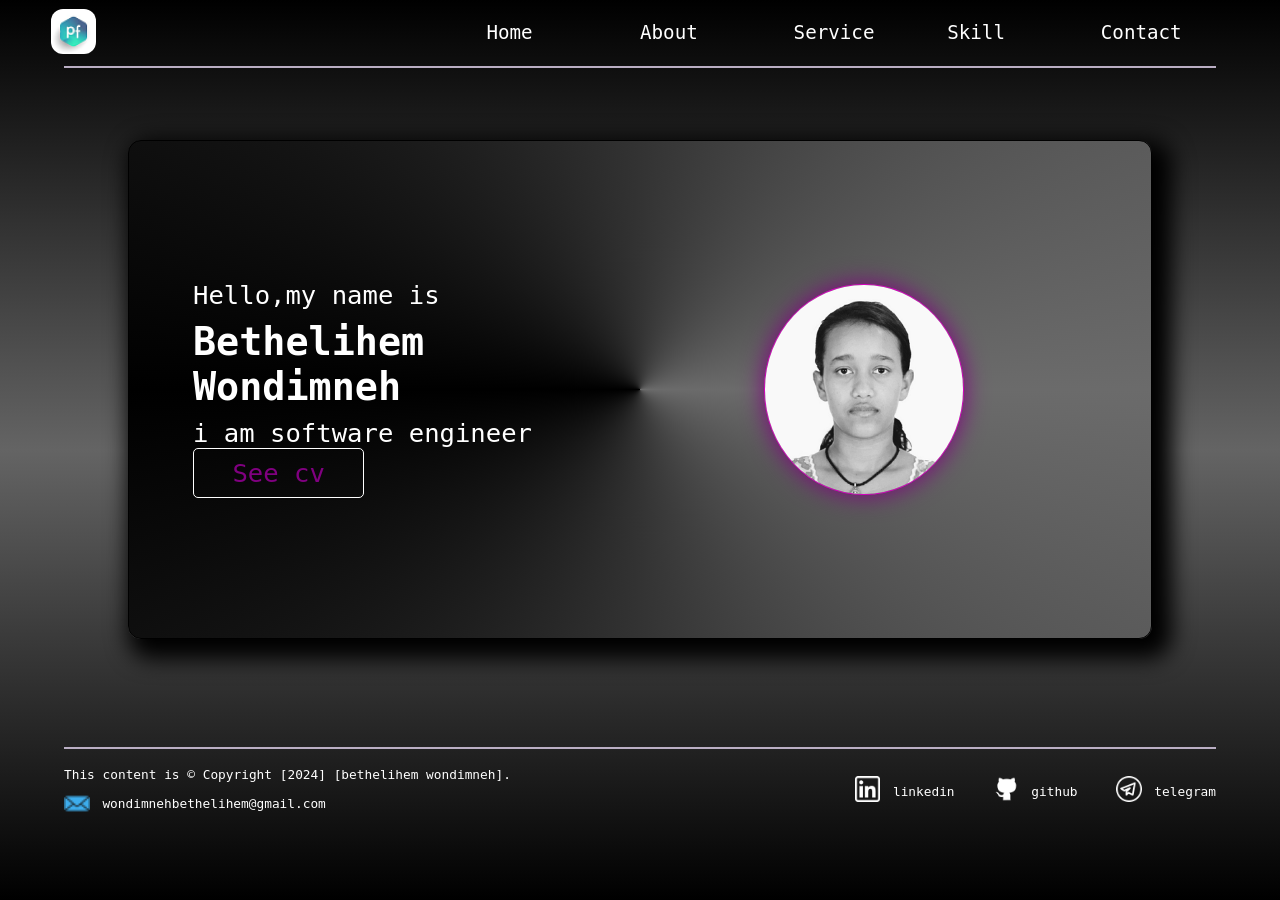
==== index.html @ 26ce0ae4 "added responsive" ====
<!DOCTYPE html>
<html lang="en">
<head>
    <meta charset="UTF-8">
    <meta name="viewport" content="width=device-width, initial-scale=1.0">
    <title>homepage</title>
    <meta name="viewport" content="width=device-width, initial-scale=1.0">
    <link rel="stylesheet" href = "css/nav_css.css">
    <link rel="stylesheet" href = "css/body_css.css">
    <link rel="stylesheet" href = "css/footer.css">
    <link rel="stylesheet" href="https://fonts.googleapis.com/css2?family=Material+Symbols+Outlined:opsz,wght,FILL,GRAD@24,400,0,0&icon_names=copyright">

</head>
<body>
    <main class="home-page">
        <header>
            <div class="header">
                <div class="logo">
                    <img  src="images/logo.png" alt="logo">
                </div>
                <div class="hamburger">
                    <div class="bar"></div>
                    <div class="bar"></div>
                    <div class="bar"></div>
                </div>
                <div class="nav_container">
                    <nav>
                        <ul>
                            <li id="home"><a href="home_page.html">Home</a></li>
                            <li id="about"><a href="about_me.html">About</a></li>
                            <li id="service"><a href="service.html">Service</a></li>
                            <li id="skill"><a href="skills.html">Skill</a></li>
                            <li id="contact"><a href="contacts.html">Contact</a></li>
                        </ul>
                    </nav>
                </div>
            </div>
        </header>
        <hr>
        <audio id="background-music" autoplay loop>
            <!-- <source src="audios/audio.mp3" type="audio/mpeg"> -->
        </audio>
        <!-- home page -->
        <section class="home_page">
            <div class="container1">
                <div class="content1">
                    <p>Hello,my name is</p>
                    <h1>Bethelihem <span>Wondimneh</span> </h1>
                    <p>i am software engineer</p>
                    <div class="content2">
                        <button id="btn1">See cv</button>
                    </div>
                </div>
                <div class="pic1">
                    <img width="150px" src="images/photo 2.png" alt="myimage">
                </div>
            </div>   
        </section>
        <hr id="second_one">
        <footer>
            <div class="footer">
                <div>
                    <p>This content is © Copyright [2024] [bethelihem wondimneh].</p>
                    <div class="mail">
                        <img src="icons/Mail.png" alt="">
                        <p>wondimnehbethelihem@gmail.com</p>
                    </div>
                </div>
                <div class="linksinfooter">
                    <div class="linkedin">
                        <a href="https://www.linkedin.com/feed/"><img src="icons/linkedin.png" alt="linkdin"></a>
                        <a href="https://www.linkedin.com/feed/"><p>linkedin</p></a>
                    </div>
                    <div class="github">
                        <a href="https://github.com/bethelihemw"><img src="icons/github.png" alt="github"></a>
                        <a href="https://github.com/bethelihemw"><p>github</p></a>
                    </div>
                    <div class="telegram">
                        <a href="@AstrixW">
                            <img src="icons/telegram.png" alt="telegram">
                        </a>
                        <p>telegram</p>
                    </div>
                </div>
            </div>     
        </footer>
    </main>
    <script src="script.js"></script>
</body>
</html>
---- css/nav_css.css ----
/* Navbar Styles */
.nav_container ul {
    list-style-type: none;
    display: flex;
    padding: 0;
    margin: 0;
}
.nav_container ul li {
    width: 12vw; 
    padding: 1vh 1vw;
    border-radius: 5px;
}
.nav_container ul li a {
    text-decoration: none;
    color: #fff;
    font-size: 1.5vw; 
    padding: 1vh 1vw;
    transition: background-color 0.3s;
}
.nav_container ul li:hover {
    background: linear-gradient(to bottom, rgb(28, 28, 28, 0), rgb(255, 147, 228, 1));
    border-radius: 5px;
}

.nav_container ul li:active  {
    background: linear-gradient(to bottom, rgb(28, 28, 28, 0), rgb(118, 11, 91));
    border-radius: 5px;
}
---- css/body_css.css ----
/* Base Styles */
* {
    margin: 0;
    padding: 0;
    box-sizing: border-box;
    font-family: monospace;
}

body {
    margin: 0;
    width: 100%;

    background: linear-gradient(rgb(0, 0, 0), #646464, rgb(0, 0, 0));
}

.home-page {
    display: flex;
    flex-direction: column;
    height: 100vh;
}

.header {
    display: flex;
    justify-content: space-between;
    align-items: center;
    padding: 1vh 4vw; 
}

.logo img {
    width: 3.5vw; 
    border-radius: 12px;
}



.container1 {
    border-radius: 13px;
    width: 80%;
    height: 110%;

    display: flex;
    justify-content: space-between;
    background: conic-gradient(from 90deg, rgb(107, 107, 107), rgb(51, 51, 51), rgb(0, 0, 0), rgb(51, 51, 51), rgb(107, 107, 107));
    align-items: center;
    padding: 5vh 5vw;
    border: 1px solid black;
    box-shadow: 10px 10px 22px 10px black;
    margin: 8vh auto;
}

.content1 {
    color: white;
    flex: 1;
    font-size: 2vw;
}

.content1 h1 {
    margin: 1vh 0;
}

.content2 button {
    background-color: transparent;
    border: 1px solid white;
    padding: 1vh 3vw; 
    color: purple;
    border-radius: 5px;
    cursor: pointer;
    font-size: 2vw; 
    transition: background-color 0.5s;
}

.content2 button:hover {
    background-color: #F285DE;
    color: #fff;
}

.content2 button:active {
    background-color: #6d055a;
    color: #fff;
}

.pic1 {
    flex: 1;
    display: flex;
    justify-content: center;
}

.pic1 img {
    box-shadow: 0 0 25px purple;
    border-radius: 50%;
    width: 20vw;
    max-width: 200px;
    border: 1px solid #D700C1;
    animation: floatImage 4s ease-in-out infinite;
    transition: 0.4s ease;
}

@keyframes floatImage {
    0% {
        transform: translateY(0);
    }
    50% {
        transform: translateY(-1.49rem);
    }
    100% {
        transform: translateY(0);
    }
}
---- css/footer.css ----
/* Footer */
.footer {
    padding: 2vh 5vw;
    display: flex;
    justify-content: space-between;
    align-items: center;
    color: white;
    flex-wrap: wrap;

}

.footer p {
    font-size: 1vw; 
   
}

.mail {
    display: flex;
    align-items: center;
    margin-top: 1vh;
}

.mail img {
    width: 2vw;
    margin-right: 1vw;
}

.linksinfooter {
    display: flex;
    gap: 3vw;
    flex-wrap: wrap;
}

.linksinfooter div {
    display: flex;
    align-items: center;
}

.linksinfooter img {
    width: 2vw;
    margin-right: 1vw;
}

.linksinfooter a {
    text-decoration: none;
    color: #fff;
    font-size: 1.5vw;
}

.linksinfooter a:hover {
    color: #a100ff;
}

/* Horizontal Line */
hr {
    display: flex;
    border: 1px solid #baaec4;
    margin: 0 auto;
    width: 90%;
    text-align: center;
    
}

#second_one {
    display: flex;
    border: 1px solid #baaec4;
    /* margin: 0 auto; */
    width: 90%;
    text-align: center;
    margin-top: 25vh;
}
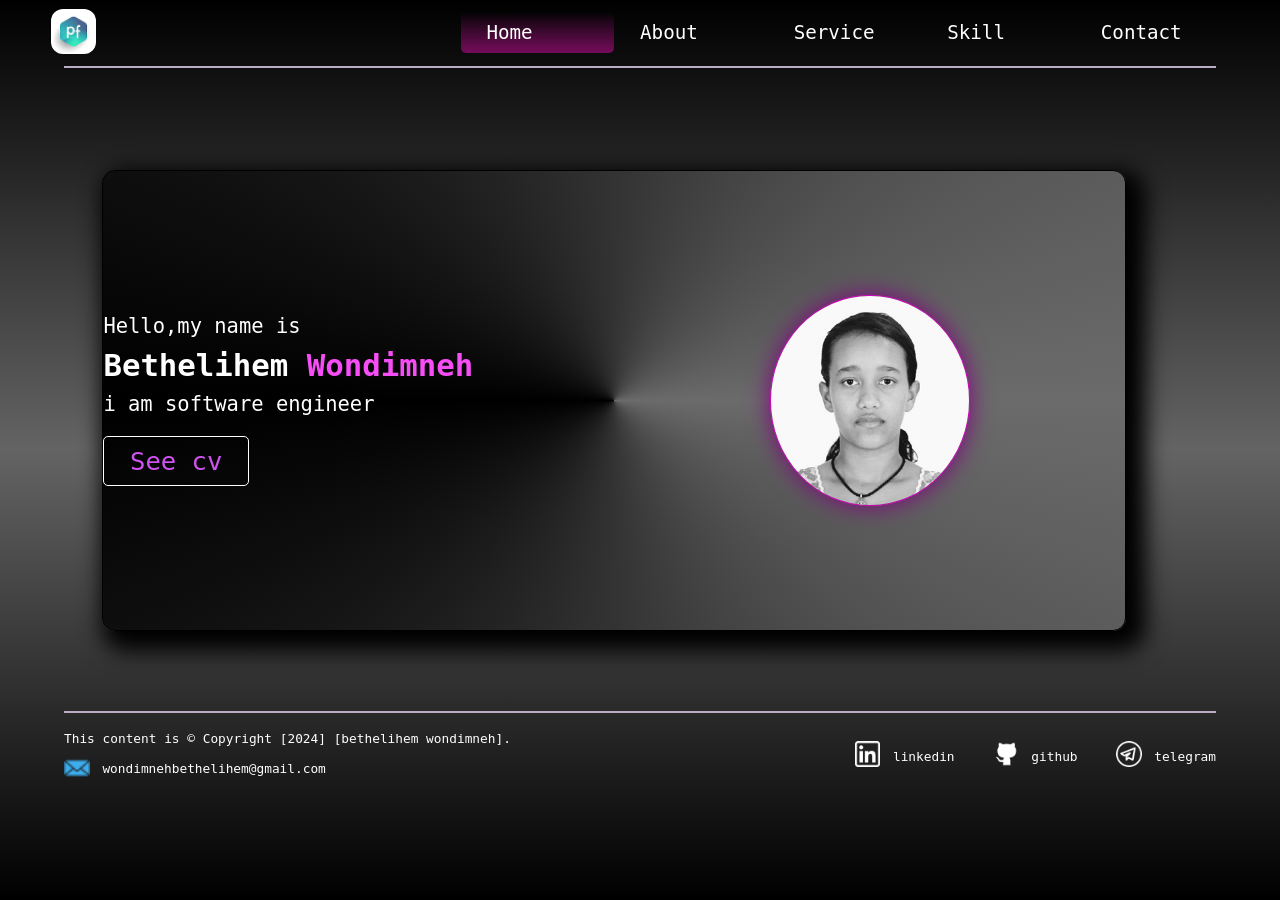
==== commit e5025183: "responsiveness" ====
--- a/index.html
+++ b/index.html
@@ -9,7 +9,12 @@
     <link rel="stylesheet" href = "css/body_css.css">
     <link rel="stylesheet" href = "css/footer.css">
     <link rel="stylesheet" href="https://fonts.googleapis.com/css2?family=Material+Symbols+Outlined:opsz,wght,FILL,GRAD@24,400,0,0&icon_names=copyright">
-
+    <style>
+    #home{
+        background: linear-gradient(to bottom, rgb(28, 28, 28, 0), rgb(118, 11, 91));
+        border-radius: 5px;
+    }
+    </style>
 </head>
 <body>
     <main class="home-page">
@@ -18,22 +23,23 @@
                 <div class="logo">
                     <img  src="images/logo.png" alt="logo">
                 </div>
-                <div class="hamburger">
-                    <div class="bar"></div>
-                    <div class="bar"></div>
-                    <div class="bar"></div>
-                </div>
-                <div class="nav_container">
-                    <nav>
-                        <ul>
-                            <li id="home"><a href="home_page.html">Home</a></li>
-                            <li id="about"><a href="about_me.html">About</a></li>
-                            <li id="service"><a href="service.html">Service</a></li>
-                            <li id="skill"><a href="skills.html">Skill</a></li>
-                            <li id="contact"><a href="contacts.html">Contact</a></li>
+                
+                <div class="nav_container" id="nav_container">
+                    <nav class="navbar">
+                        <ul class="navmenu">
+                            <li class="nav-item" id="home"><a class="nav-link" href="home_page.html">Home</a></li>
+                            <li class="nav-item" id="about"><a class="nav-link" href="about_me.html">About</a></li>
+                            <li class="nav-item" id="service"><a class="nav-link" href="service.html">Service</a></li>
+                            <li class="nav-item" id="skill"><a class="nav-link" href="skills.html">Skill</a></li>
+                            <li class="nav-item" id="contact"><a class="nav-link"href="contacts.html">Contact</a></li>
                         </ul>
                     </nav>
                 </div>
+                <!-- <div class="hamburger" >
+                    <span class="bar"></span>
+                    <span class="bar"></span>
+                    <span class="bar"></span>
+                </div> -->
             </div>
         </header>
         <hr>
@@ -85,6 +91,15 @@
             </div>     
         </footer>
     </main>
-    <script src="script.js"></script>
+    <!-- <script>
+        const hamburger = document.getElementById('hamburger');
+        const navContainer = document.getElementById('nav_container');
+
+        hamburger.addEventListener('click', () => {
+            hamburger.classList.toggle('active');
+            navContainer.classList.toggle('active');
+        });
+    </script> -->
+    <!-- <script src="script.js"></script> -->
 </body>
 </html>
--- a/css/nav_css.css
+++ b/css/nav_css.css
@@ -21,8 +21,106 @@
     background: linear-gradient(to bottom, rgb(28, 28, 28, 0), rgb(255, 147, 228, 1));
     border-radius: 5px;
 }
-
-.nav_container ul li:active  {
+/* #home{
+    background: linear-gradient(to bottom, rgb(28, 28, 28, 0), rgb(118, 11, 91));
+    border-radius: 5px;
+} */
+.nav_container li:active  {
     background: linear-gradient(to bottom, rgb(28, 28, 28, 0), rgb(118, 11, 91));
     border-radius: 5px;
 }
+.bar {display: block;width: 6vw;height: 0.5vh;margin: 2vh auto;cursor: pointer; background-color: #ffffff;}
+/* .navbar{
+    min-height: 70px;
+    display: flex;
+    justify-content: space-between;
+    align-items: center;
+    padding: 0px 24px;
+} */
+/* .navmenu{
+    display: flex;
+    justify-content: space-between;
+    align-items: center;
+    gap: 60px;
+} */
+
+/* .humburgr{display: none; cursor: pointer;}
+.bar{
+    display: none;
+    width: 26px;
+    height: 3px;
+    margin: 5px auto;
+    -webkit-transition: all 0.3s ease-in-out;
+    transition: all 0.3s ease-in-out;
+    background-color: white;
+}
+
+@media (min-width:100px) and (max-width: 700px){
+    .humburgr{display: block;}
+    .humburgr.active .bar:nth-child(2){opacity: 0;}
+    .humburgr.active .bar:nth-child(1){transform: translateY(8px) rotate(45deg);}
+    .humburgr.active .bar:nth-child(3){transform: translateY(-8px) rotate(-45deg);}
+    .navmenu{position: fixed;left: -100%; top: 70px; gap: 0
+        ;flex-direction: column; background-color: #6d055a; width: 100%; text-align: center;
+        transition: 0.3sec;
+    }
+    .nav-item{margin: 16px 0;}
+    .navmenu.active{
+        left: 0;
+    }
+}
+ */
+
+
+
+
+
+
+/* .nav_container {
+    display: none;
+    flex-direction: row;
+    position: absolute;
+    top: 60px;
+    right: 0;
+    background-color: #333;
+    width: 100%;
+    padding: 1rem;
+}
+
+
+.nav_container.show {
+    display: flex;
+}
+
+.hamburger {
+    display: inline-block;
+    cursor: pointer;
+}
+
+.hamburger .bar {
+    width: 25px;
+    height: 3px;
+    background-color: #fff;
+    margin: 5px 0;
+}
+
+@media (min-width: 700px) {
+    .nav_container {
+        display: block;
+    }
+    .nav_container {
+        display: block;
+        position: static;
+        width: auto;
+    }
+
+    .nav_container ul {
+        flex-direction: row;
+    }
+
+    .nav_container ul li {
+        padding: 1vh 1vw;
+    }
+} */
+
+
--- a/css/body_css.css
+++ b/css/body_css.css
@@ -5,7 +5,9 @@
     box-sizing: border-box;
     font-family: monospace;
 }
-
+span{
+    color: rgb(247, 77, 247);
+}
 body {
     margin: 0;
     width: 100%;
@@ -37,32 +39,35 @@
     border-radius: 13px;
     width: 80%;
     height: 110%;
-
     display: flex;
     justify-content: space-between;
     background: conic-gradient(from 90deg, rgb(107, 107, 107), rgb(51, 51, 51), rgb(0, 0, 0), rgb(51, 51, 51), rgb(107, 107, 107));
     align-items: center;
-    padding: 5vh 5vw;
+    padding: 1vh 1vw;
     border: 1px solid black;
     box-shadow: 10px 10px 22px 10px black;
-    margin: 8vh auto;
+    margin: 1vh auto;
+
 }
 
 .content1 {
     color: white;
     flex: 1;
-    font-size: 2vw;
+    font-size: 1.6vw;
 }
-
+.text {
+    margin: 1vw;
+}
 .content1 h1 {
     margin: 1vh 0;
 }
 
 .content2 button {
+    margin-top: 20px;
     background-color: transparent;
     border: 1px solid white;
-    padding: 1vh 3vw; 
-    color: purple;
+    padding: 1vh 2vw; 
+    color: rgb(208, 83, 240);
     border-radius: 5px;
     cursor: pointer;
     font-size: 2vw; 
@@ -78,6 +83,7 @@
     background-color: #6d055a;
     color: #fff;
 }
+/* about page */
 
 .pic1 {
     flex: 1;
@@ -95,6 +101,11 @@
     transition: 0.4s ease;
 }
 
+
+
+
+
+
 @keyframes floatImage {
     0% {
         transform: translateY(0);
@@ -106,3 +117,76 @@
         transform: translateY(0);
     }
 }
+@media  (min-width: 400px) and (max-width:700px){
+    .nav_container{display: none;}
+    .logo img { width: 8vh;}
+    .container1 {width: 90vw; height: 800px;margin: 100px 20px;display: inline-block; align-items: center;}
+    .container1 img{width: 200vw; position: absolute; top: 35vh;}
+    .content1{color: white;flex: 1;font-size: 3vw;position: absolute;top: 80vh;align-items: center;margin-left: 5vw; }
+    .content1 h1 { margin: 2vh 0vh;}
+    .content1 p{font-size: 3vh;}
+    #btn1{margin: 4vh 0vh;}
+    
+
+
+
+    .pic2 img{width: 100vw; position: absolute; top: 35vh;}
+    .text {color: white;flex: 1;font-size: 2vw;position: absolute;top: 80vh;align-items: center;margin-left: 1vw; 
+    }
+    .text h2{text-align: center;}
+
+    .skill_page{
+        display: block;
+    }
+    .container2{padding-left: 1vw; margin-bottom: 10px;}
+    .hobbies{padding:10vw;}
+    .hobbies h3{
+        text-align: center;
+    }
+    .interest-img {width: 30vw;}
+    .progress-bar{width: 40vw;}
+
+    .text {
+        margin: 1vh;
+    }
+    .container5{display: block; margin: 10vw; height: 100vh;}
+    .subdiv1 p{
+        font-size: 2.2vw;
+    }
+    #final{
+        font-size: 1.9vw;
+    }
+    .subdiv2 p{ font-size: 2.2vw;}
+    .subdiv1 img{
+        width: 3.5vw;
+        margin-left: 8vh;
+        margin-bottom: 6.6vh;
+    }
+    .subdiv2 input{width: 50vw;}
+    #btn3{margin-left: 42vw; font-size: 3vh ;} 
+}
+@media  (max-width:400px){
+    .nav_container{display: none;}
+    .logo img { width: 7vh;}
+    .container1 {width: 80vw; height: 90vh;margin: 12vh 3vh 2vh 5vh;display: inline-block; align-items: center;}
+    .container1 img{width: 60vw; position: absolute; top: 30vh;}
+    .content1{color: white;flex: 1;font-size: 3vw;position: absolute;top: 75vh;align-items: center;margin-left: 5vw; }
+    .bar {display: block;width: 12vw;height: 0.3vh;margin: 1.7vh auto;cursor: pointer; background-color: #ffffff;}
+    .content1 h1 { margin: 2vh 0vh; font-size: 3vh;}
+    .content1 p{font-size: 2vh;}
+    #btn1{margin: 4vh 0vh;}
+
+}
+@media  (min-width: 1000px) and (max-width:1900px){
+    .container1{
+        margin: 8vw;
+        padding: 0vw;  
+    }
+    .message p{font-size: 1vw;}
+}
+@media  (min-width: 700px) and (max-width:1000px){
+    .container1{
+        margin: 8vw;
+        
+    }
+}
--- a/css/footer.css
+++ b/css/footer.css
@@ -69,4 +69,26 @@
     width: 90%;
     text-align: center;
     margin-top: 25vh;
+}
+@media(max-width:300px){
+    .linksinfooter{display: block;}
+    .footer p {
+        font-size: 1vh;
+    }
+}
+@media  (min-width: 400px) and (max-width:700px){
+    .linksinfooter{display: block;}
+    .footer p {
+        font-size: 1.7vh;
+    }
+}
+@media  (min-width: 700px) and (max-width:860px){
+    .linksinfooter{display: grid;
+    grid-template-columns: 1fr 1fr;grid-template-rows: auto auto; /* Two rows */
+    gap: 10px; /* Spacing between the items */
+    max-width: 400px; /* Adjust width as needed */}
+    .footer p {
+        font-size: 1.7vh;
+        
+    }
 }
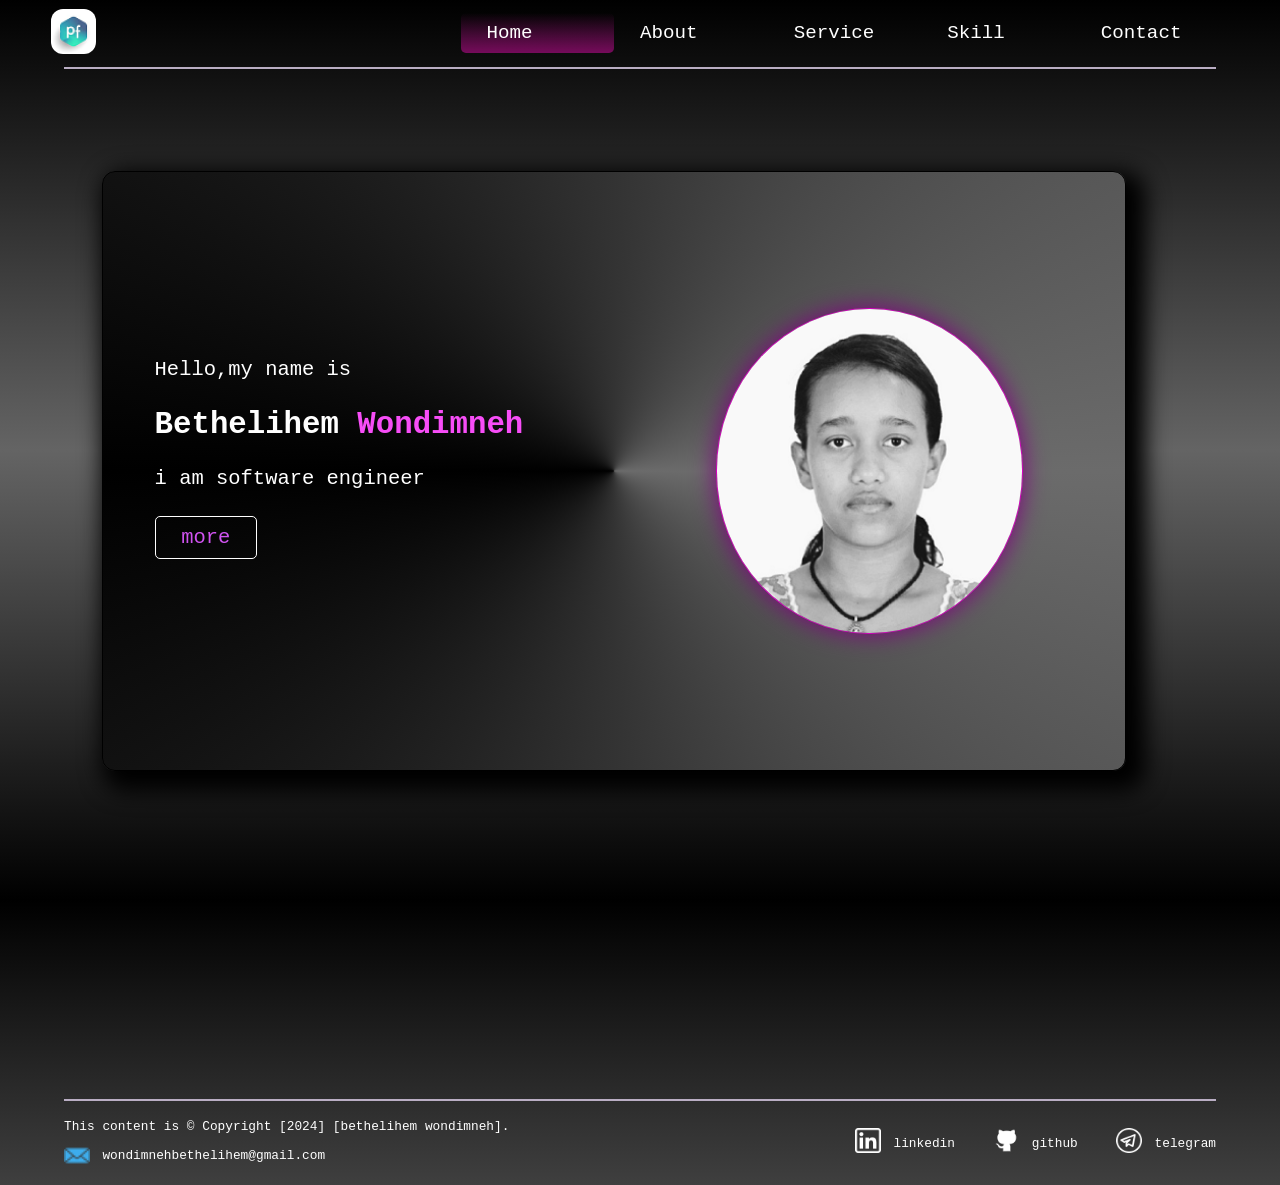
==== commit db719c6b: "menu bar added" ====
--- a/index.html
+++ b/index.html
@@ -3,7 +3,7 @@
 <head>
     <meta charset="UTF-8">
     <meta name="viewport" content="width=device-width, initial-scale=1.0">
-    <title>homepage</title>
+    <title>index</title>
     <meta name="viewport" content="width=device-width, initial-scale=1.0">
     <link rel="stylesheet" href = "css/nav_css.css">
     <link rel="stylesheet" href = "css/body_css.css">
@@ -26,8 +26,8 @@
                 
                 <div class="nav_container" id="nav_container">
                     <nav class="navbar">
-                        <ul class="navmenu">
-                            <li class="nav-item" id="home"><a class="nav-link" href="home_page.html">Home</a></li>
+                        <ul class="navmenu" id="navmenu">
+                            <li class="nav-item" id="home"><a class="nav-link" href="index.html">Home</a></li>
                             <li class="nav-item" id="about"><a class="nav-link" href="about_me.html">About</a></li>
                             <li class="nav-item" id="service"><a class="nav-link" href="service.html">Service</a></li>
                             <li class="nav-item" id="skill"><a class="nav-link" href="skills.html">Skill</a></li>
@@ -35,16 +35,16 @@
                         </ul>
                     </nav>
                 </div>
-                <!-- <div class="hamburger" >
+                <div class="hamburger" id="hamburger">
                     <span class="bar"></span>
                     <span class="bar"></span>
                     <span class="bar"></span>
-                </div> -->
+                </div>
             </div>
         </header>
         <hr>
         <audio id="background-music" autoplay loop>
-            <!-- <source src="audios/audio.mp3" type="audio/mpeg"> -->
+            <source src="audios/audio.mp3" type="audio/mpeg">
         </audio>
         <!-- home page -->
         <section class="home_page">
@@ -54,11 +54,11 @@
                     <h1>Bethelihem <span>Wondimneh</span> </h1>
                     <p>i am software engineer</p>
                     <div class="content2">
-                        <button id="btn1">See cv</button>
+                        <button id="btn1">more</button>
                     </div>
                 </div>
                 <div class="pic1">
-                    <img width="150px" src="images/photo 2.png" alt="myimage">
+                    <img width="250px" src="images/photo 2.png" alt="myimage">
                 </div>
             </div>   
         </section>
@@ -91,15 +91,20 @@
             </div>     
         </footer>
     </main>
-    <!-- <script>
+    <script>
+        const myBtn = document.getElementById("btn1");
+        myBtn.addEventListener("click", function() {
+          window.location.href = "http://127.0.0.1:5500/about_me.html";
+        });
+
+
         const hamburger = document.getElementById('hamburger');
-        const navContainer = document.getElementById('nav_container');
-
+        const navMenu = document.getElementById('navmenu');
         hamburger.addEventListener('click', () => {
-            hamburger.classList.toggle('active');
-            navContainer.classList.toggle('active');
+            navMenu.classList.toggle('active');
         });
-    </script> -->
-    <!-- <script src="script.js"></script> -->
+        </script>
+    <script src="script.js"></script>
+    
 </body>
 </html>
--- a/css/nav_css.css
+++ b/css/nav_css.css
@@ -11,6 +11,7 @@
     border-radius: 5px;
 }
 .nav_container ul li a {
+    width: 12vw; 
     text-decoration: none;
     color: #fff;
     font-size: 1.5vw; 
@@ -21,106 +22,13 @@
     background: linear-gradient(to bottom, rgb(28, 28, 28, 0), rgb(255, 147, 228, 1));
     border-radius: 5px;
 }
-/* #home{
-    background: linear-gradient(to bottom, rgb(28, 28, 28, 0), rgb(118, 11, 91));
-    border-radius: 5px;
-} */
+
 .nav_container li:active  {
     background: linear-gradient(to bottom, rgb(28, 28, 28, 0), rgb(118, 11, 91));
     border-radius: 5px;
 }
-.bar {display: block;width: 6vw;height: 0.5vh;margin: 2vh auto;cursor: pointer; background-color: #ffffff;}
-/* .navbar{
-    min-height: 70px;
-    display: flex;
-    justify-content: space-between;
-    align-items: center;
-    padding: 0px 24px;
-} */
-/* .navmenu{
-    display: flex;
-    justify-content: space-between;
-    align-items: center;
-    gap: 60px;
-} */
-
-/* .humburgr{display: none; cursor: pointer;}
-.bar{
-    display: none;
-    width: 26px;
-    height: 3px;
-    margin: 5px auto;
-    -webkit-transition: all 0.3s ease-in-out;
-    transition: all 0.3s ease-in-out;
-    background-color: white;
-}
-
-@media (min-width:100px) and (max-width: 700px){
-    .humburgr{display: block;}
-    .humburgr.active .bar:nth-child(2){opacity: 0;}
-    .humburgr.active .bar:nth-child(1){transform: translateY(8px) rotate(45deg);}
-    .humburgr.active .bar:nth-child(3){transform: translateY(-8px) rotate(-45deg);}
-    .navmenu{position: fixed;left: -100%; top: 70px; gap: 0
-        ;flex-direction: column; background-color: #6d055a; width: 100%; text-align: center;
-        transition: 0.3sec;
-    }
-    .nav-item{margin: 16px 0;}
-    .navmenu.active{
-        left: 0;
-    }
-}
- */
 
 
 
 
 
-
-/* .nav_container {
-    display: none;
-    flex-direction: row;
-    position: absolute;
-    top: 60px;
-    right: 0;
-    background-color: #333;
-    width: 100%;
-    padding: 1rem;
-}
-
-
-.nav_container.show {
-    display: flex;
-}
-
-.hamburger {
-    display: inline-block;
-    cursor: pointer;
-}
-
-.hamburger .bar {
-    width: 25px;
-    height: 3px;
-    background-color: #fff;
-    margin: 5px 0;
-}
-
-@media (min-width: 700px) {
-    .nav_container {
-        display: block;
-    }
-    .nav_container {
-        display: block;
-        position: static;
-        width: auto;
-    }
-
-    .nav_container ul {
-        flex-direction: row;
-    }
-
-    .nav_container ul li {
-        padding: 1vh 1vw;
-    }
-} */
-
-
--- a/css/body_css.css
+++ b/css/body_css.css
@@ -14,27 +14,21 @@
 
     background: linear-gradient(rgb(0, 0, 0), #646464, rgb(0, 0, 0));
 }
-
 .home-page {
     display: flex;
     flex-direction: column;
     height: 100vh;
 }
-
 .header {
     display: flex;
     justify-content: space-between;
     align-items: center;
     padding: 1vh 4vw; 
 }
-
 .logo img {
     width: 3.5vw; 
     border-radius: 12px;
 }
-
-
-
 .container1 {
     border-radius: 13px;
     width: 80%;
@@ -55,12 +49,16 @@
     flex: 1;
     font-size: 1.6vw;
 }
+.content1 p{
+    margin: 0vw 4vw;
+}
 .text {
     margin: 1vw;
 }
-.content1 h1 {
-    margin: 1vh 0;
-}
+.content1 h1{
+     margin: 2vw 4vw;
+}
+#btn1{ margin: 2vw 4vw; font-size: 1.6vw;}
 
 .content2 button {
     margin-top: 20px;
@@ -94,18 +92,11 @@
 .pic1 img {
     box-shadow: 0 0 25px purple;
     border-radius: 50%;
-    width: 20vw;
-    max-width: 200px;
+    width: 24vw;
     border: 1px solid #D700C1;
     animation: floatImage 4s ease-in-out infinite;
     transition: 0.4s ease;
 }
-
-
-
-
-
-
 @keyframes floatImage {
     0% {
         transform: translateY(0);
@@ -117,76 +108,100 @@
         transform: translateY(0);
     }
 }
-@media  (min-width: 400px) and (max-width:700px){
-    .nav_container{display: none;}
+@media  (min-width: 4px) and (max-width:700px){
     .logo img { width: 8vh;}
-    .container1 {width: 90vw; height: 800px;margin: 100px 20px;display: inline-block; align-items: center;}
-    .container1 img{width: 200vw; position: absolute; top: 35vh;}
-    .content1{color: white;flex: 1;font-size: 3vw;position: absolute;top: 80vh;align-items: center;margin-left: 5vw; }
+    .container1 {width: 66vw; height: 800px;margin: 100px 20px;display: inline-block; align-items: center;}
+    .pic1 img{width: 200vw; position: absolute; top: 3vh;}
+    .content1{color: white;flex: 1;font-size: 3vw;position: absolute;top: 90vh;align-items: center;margin-left: 15vw; }
     .content1 h1 { margin: 2vh 0vh;}
     .content1 p{font-size: 3vh;}
     #btn1{margin: 4vh 0vh;}
-    
-
-
-
-    .pic2 img{width: 100vw; position: absolute; top: 35vh;}
-    .text {color: white;flex: 1;font-size: 2vw;position: absolute;top: 80vh;align-items: center;margin-left: 1vw; 
-    }
+    .pic2 img{width: 10vw; position: absolute; top: 35vh;}
+    .text {color: white;flex: 1;font-size: 2vw;position: absolute;top: 100vh;align-items: center;margin-left: 1vw;}
     .text h2{text-align: center;}
-
-    .skill_page{
-        display: block;
-    }
+    .skill_page{display: block;}
     .container2{padding-left: 1vw; margin-bottom: 10px;}
     .hobbies{padding:10vw;}
-    .hobbies h3{
-        text-align: center;
-    }
+    .hobbies h3{text-align: center;}
     .interest-img {width: 30vw;}
     .progress-bar{width: 40vw;}
-
-    .text {
-        margin: 1vh;
-    }
+    #name , #email {width: 50vw;}
+    .text {margin: 1vh;}
     .container5{display: block; margin: 10vw; height: 100vh;}
-    .subdiv1 p{
-        font-size: 2.2vw;
-    }
-    #final{
-        font-size: 1.9vw;
-    }
+    .subdiv1 p{font-size: 2.2vw;}
+    #final{font-size: 1.9vw;}
     .subdiv2 p{ font-size: 2.2vw;}
-    .subdiv1 img{
-        width: 3.5vw;
-        margin-left: 8vh;
-        margin-bottom: 6.6vh;
-    }
+    .subdiv1 img{ width: 3.5vw;margin-left: 3vh;margin-bottom: 6.6vh;}
     .subdiv2 input{width: 50vw;}
-    #btn3{margin-left: 42vw; font-size: 3vh ;} 
+    #btn3{margin-left: 42vw; font-size: 3vh ; padding-left: 2vw;} 
 }
 @media  (max-width:400px){
-    .nav_container{display: none;}
+    #name , #email {width: 40vw;}
     .logo img { width: 7vh;}
     .container1 {width: 80vw; height: 90vh;margin: 12vh 3vh 2vh 5vh;display: inline-block; align-items: center;}
-    .container1 img{width: 60vw; position: absolute; top: 30vh;}
-    .content1{color: white;flex: 1;font-size: 3vw;position: absolute;top: 75vh;align-items: center;margin-left: 5vw; }
-    .bar {display: block;width: 12vw;height: 0.3vh;margin: 1.7vh auto;cursor: pointer; background-color: #ffffff;}
+    .container1 img{width: 60vw; position: absolute; top: 20vh;}
+    .content1{color: white;flex: 1;font-size: 3vw;position: absolute;top: 120vh;align-items: center;margin-left: 5vw; }
     .content1 h1 { margin: 2vh 0vh; font-size: 3vh;}
     .content1 p{font-size: 2vh;}
     #btn1{margin: 4vh 0vh;}
+    #btn3{width: 10vw;}
 
 }
 @media  (min-width: 1000px) and (max-width:1900px){
-    .container1{
-        margin: 8vw;
-        padding: 0vw;  
-    }
+    .container1{margin: 8vw; padding: 0vw; width: 80vw; height: 600px;}
+    /* .pic1 img{width: 200vw; } */
+    .content1{ margin: 5vh 0vh;}
     .message p{font-size: 1vw;}
 }
 @media  (min-width: 700px) and (max-width:1000px){
-    .container1{
-        margin: 8vw;
-        
+    .container1{ margin: 8vw;}
+}
+
+/* Hide the hamburger by default */
+.hamburger {
+    display: none;
+    cursor: pointer;
+    flex-direction: column;
+    justify-content: space-between;
+    width: 7vw;
+    height: 5vh;
+}
+
+.hamburger .bar {
+    display: block;
+    width: 7vw;
+    height: 0.5vh;
+    background-color: #ffffff;
+}
+.navmenu {
+    display: flex;
+    list-style-type: none;
+}
+@media screen and (max-width: 700px) {
+    .hamburger {
+        display: flex;
+    }
+    .navmenu {
+        display: none;
+        flex-direction: column;
+        background-color: #1a1717;
+        position: absolute;
+        top: 50px;
+        right: 0;
+        left: 60vw;
+        align-items: center; 
+    }
+    .nav_container ul li {
+        width:25vw;
+        text-align: center;
+    }
+    .nav_container ul li a {
+        font-size: 4vw;
+    }
+    #btn1{width: 12vw; font-size: 3vw;}
+    .container1{ margin: 8vh 10vw; width: 80vw;  height: 150vh;}
+    .container1 img{width: 40vw; position: absolute; top: 40vh;}
+    .navmenu.active {
+        display: none;
     }
 }
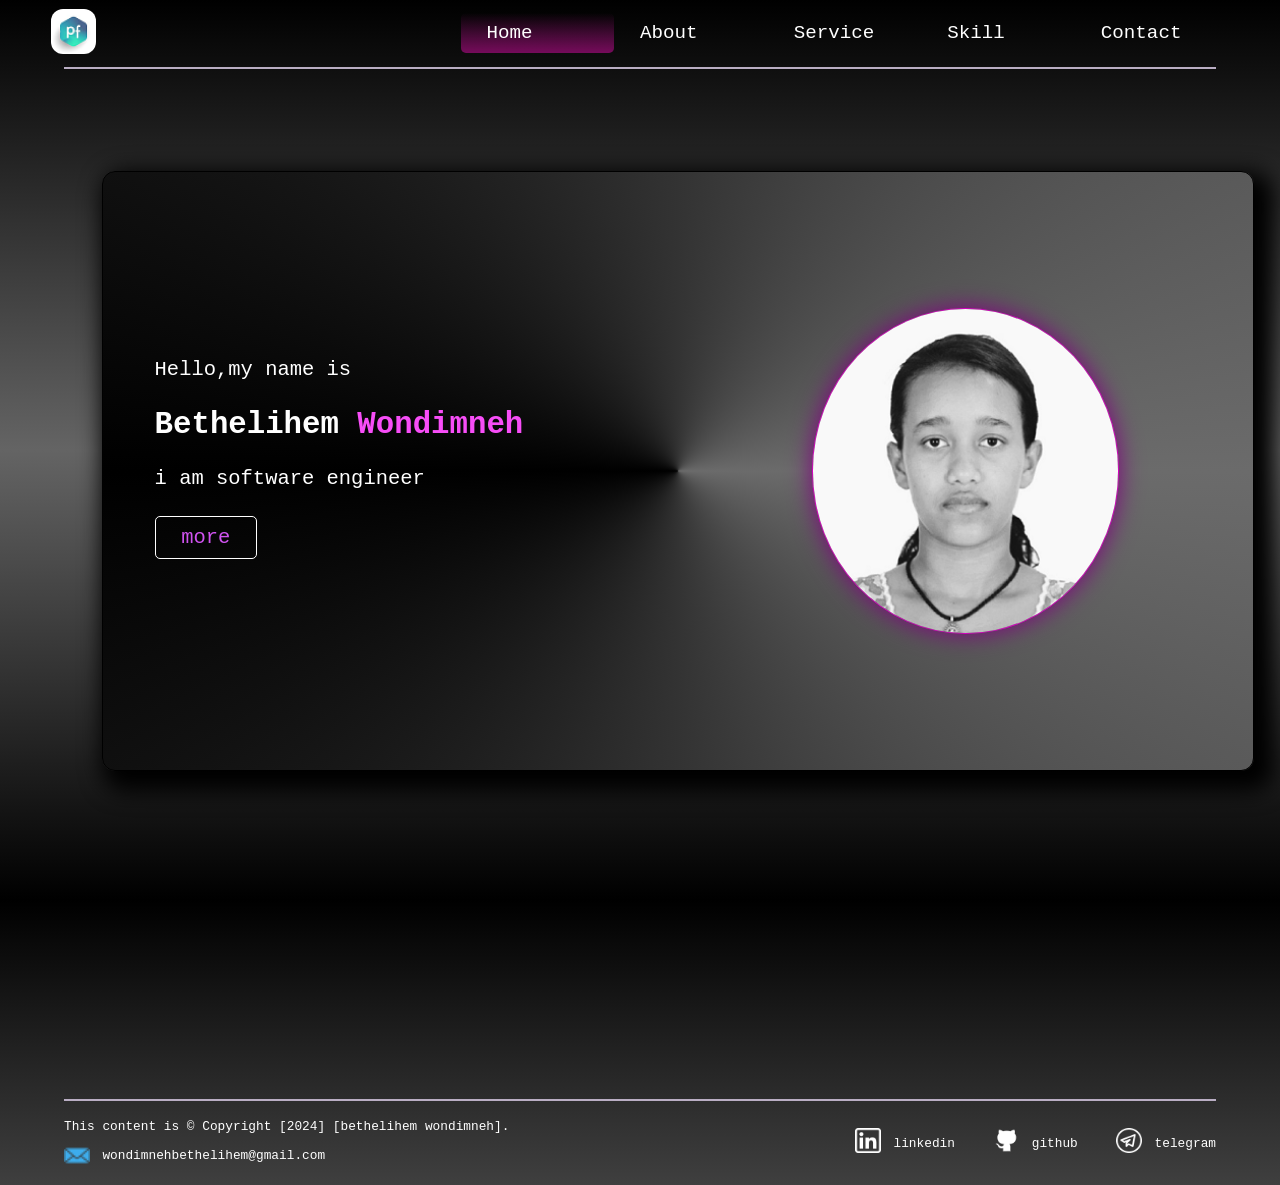
==== commit 5c6c8537: "final commit" ====
--- a/index.html
+++ b/index.html
@@ -91,19 +91,13 @@
             </div>     
         </footer>
     </main>
+
     <script>
-        const myBtn = document.getElementById("btn1");
-        myBtn.addEventListener("click", function() {
-          window.location.href = "http://127.0.0.1:5500/about_me.html";
+        const myButton = document.getElementById("btn2");
+        myButton.addEventListener("click", function() {
+          window.location.href = "http://127.0.0.1:5500/contacts.html";
         });
-
-
-        const hamburger = document.getElementById('hamburger');
-        const navMenu = document.getElementById('navmenu');
-        hamburger.addEventListener('click', () => {
-            navMenu.classList.toggle('active');
-        });
-        </script>
+    </script>
     <script src="script.js"></script>
     
 </body>
--- a/css/body_css.css
+++ b/css/body_css.css
@@ -138,7 +138,7 @@
 @media  (max-width:400px){
     #name , #email {width: 40vw;}
     .logo img { width: 7vh;}
-    .container1 {width: 80vw; height: 90vh;margin: 12vh 3vh 2vh 5vh;display: inline-block; align-items: center;}
+    .container1 {width: 80vw; height: 100vh;margin: 12vh 3vh 2vh 5vh;display: inline-block; align-items: center;}
     .container1 img{width: 60vw; position: absolute; top: 20vh;}
     .content1{color: white;flex: 1;font-size: 3vw;position: absolute;top: 120vh;align-items: center;margin-left: 5vw; }
     .content1 h1 { margin: 2vh 0vh; font-size: 3vh;}
@@ -148,8 +148,7 @@
 
 }
 @media  (min-width: 1000px) and (max-width:1900px){
-    .container1{margin: 8vw; padding: 0vw; width: 80vw; height: 600px;}
-    /* .pic1 img{width: 200vw; } */
+    .container1{margin: 8vw; padding: 0vw; width: 90vw; height: 600px;}
     .content1{ margin: 5vh 0vh;}
     .message p{font-size: 1vw;}
 }
